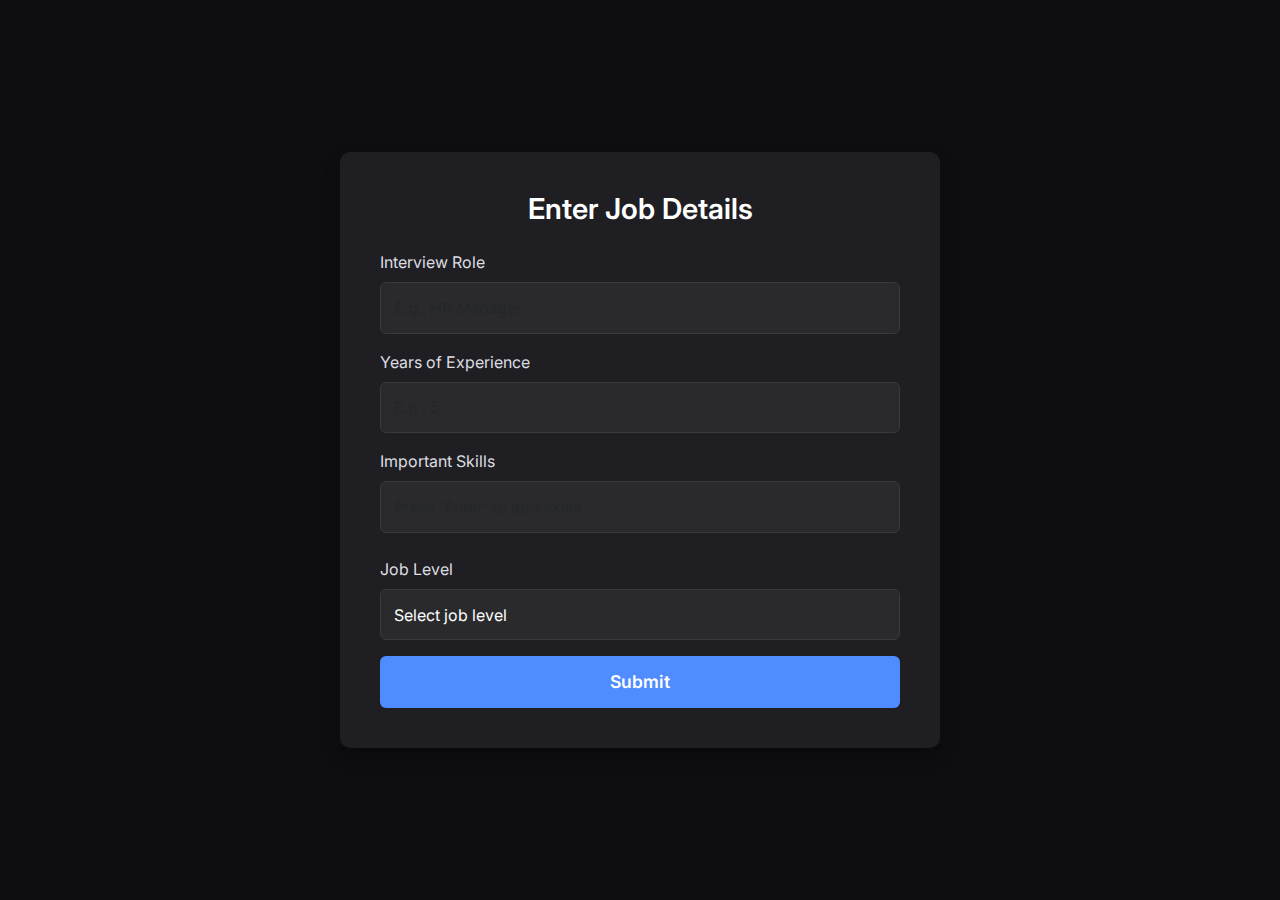
==== templates/index.html @ 6af02675 "initial commit" ====
<!DOCTYPE html>
<html lang="en">
<head>
    <meta charset="UTF-8">
    <meta name="viewport" content="width=device-width, initial-scale=1.0">
    <title>AI Interviewer - Skills Input</title>
    <link href="https://cdn.jsdelivr.net/npm/bootstrap@5.3.0-alpha3/dist/css/bootstrap.min.css" rel="stylesheet">
    <link href="https://fonts.googleapis.com/css2?family=Inter:wght@300;400;600&display=swap" rel="stylesheet">
    <style>
        /* General Page Styles */
        body {
            font-family: 'Inter', sans-serif;
            margin: 0;
            background-color: #0e0e10;
            color: #dcdde1;
        }

        .main-bg {
            background-color: #0e0e10;
            display: flex;
            align-items: center;
            justify-content: center;
            height: 100vh;
        }

        .form-container {
            background-color: #1f1f23;
            border-radius: 10px;
            padding: 2.5rem;
            box-shadow: 0px 8px 16px rgba(0, 0, 0, 0.3);
            max-width: 600px;
            width: 100%;
        }

        .title {
            font-size: 1.8rem;
            color: #ffffff;
            font-weight: 600;
            text-align: center;
            margin-bottom: 1.5rem;
        }

        /* Input Styles */
        .form-control.custom-input {
            background-color: #2a2a2d;
            color: #ffffff;
            border: 1px solid #3a3a3c;
            border-radius: 6px;
            padding: 0.8rem;
            font-size: 1rem;
            margin-bottom: 0.5rem;
        }

        .form-control.custom-input:focus {
            border-color: #4e8cff;
            box-shadow: 0 0 6px rgba(78, 140, 255, 0.5);
            outline: none;
        }

        /* Skills Tags */
        .skills-container {
            display: flex;
            flex-wrap: wrap;
            gap: 0.5rem;
            margin-top: 0.5rem;
        }

        .skill-tag {
            background-color: #4e8cff;
            color: #ffffff;
            border-radius: 6px;
            padding: 0.3rem 0.8rem;
            font-size: 0.9rem;
            display: flex;
            align-items: center;
            gap: 0.5rem;
            box-shadow: 0 2px 5px rgba(0, 0, 0, 0.2);
        }

        .skill-tag .delete-skill {
            cursor: pointer;
            font-weight: bold;
            color: #ffffff;
            background: none;
            border: none;
            padding: 0;
            font-size: 1rem;
        }

        .btn.custom-btn {
            background-color: #4e8cff;
            color: #ffffff;
            border: none;
            padding: 0.8rem;
            border-radius: 6px;
            font-size: 1.1rem;
            font-weight: 600;
            width: 100%;
            transition: all 0.3s ease-in-out;
        }

        .btn.custom-btn:hover {
            background-color: #3b6dcf;
            box-shadow: 0 4px 8px rgba(78, 140, 255, 0.3);
            transform: translateY(-2px);
        }
    </style>
</head>
<body>
    <div class="main-bg">
        <div class="form-container">
            <h1 class="title">Enter Job Details</h1>
            <form action="/submit_role" method="POST">
                <!-- Role Input -->
                <div class="mb-3">
                    <label for="interview_role" class="form-label">Interview Role</label>
                    <input type="text" id="interview_role" name="interview_role" class="form-control custom-input" placeholder="E.g., HR Manager" required>
                </div>

                <!-- Years of Experience -->
                <div class="mb-3">
                    <label for="experience" class="form-label">Years of Experience</label>
                    <input type="number" id="experience" name="candidate_years_of_experience" class="form-control custom-input" placeholder="E.g., 5" required>
                </div>

                <!-- Skills Input -->
                <div class="mb-3">
                    <label for="skills" class="form-label">Important Skills</label>
                    <input type="text" id="skills-input" class="form-control custom-input" placeholder="Press 'Enter' to add skills">
                    <div id="skills-container" class="skills-container"></div>
                </div>
                <input type="hidden" id="skills-hidden" name="job_important_skills">

                <!-- Job Level -->
                <div class="mb-3">
                    <label for="job_level" class="form-label">Job Level</label>
                    <select id="job_level" name="job_level" class="form-control custom-input" required>
                        <option value="" disabled selected>Select job level</option>
                        <option value="Junior">Junior</option>
                        <option value="Mid">Mid</option>
                        <option value="Senior">Senior</option>
                    </select>
                </div>

                <!-- Submit Button -->
                <button type="submit" class="btn custom-btn">Submit</button>
            </form>
        </div>
    </div>

    <script>
        const skillsInput = document.getElementById('skills-input');
        const skillsContainer = document.getElementById('skills-container');
        const skillsHidden = document.getElementById('skills-hidden');

        let skills = [];

        // Add skill when Enter is pressed
        skillsInput.addEventListener('keydown', (event) => {
            if (event.key === 'Enter') {
                event.preventDefault();
                const skill = skillsInput.value.trim();
                if (skill && !skills.includes(skill)) {
                    addSkill(skill);
                    skillsInput.value = ''; // Clear input box
                    skillsInput.placeholder = "Press 'Enter' to add skills"; // Reset placeholder
                }
            }
        });

        // Function to add a skill
        function addSkill(skill) {
            skills.push(skill);
            updateSkillsHidden();

            const skillTag = document.createElement('div');
            skillTag.className = 'skill-tag';
            skillTag.innerHTML = `
                ${skill}
                <button class="delete-skill" onclick="removeSkill('${skill}')">&times;</button>
            `;
            skillsContainer.appendChild(skillTag);
        }

        // Function to remove a skill
        function removeSkill(skill) {
            skills = skills.filter(s => s !== skill);
            updateSkillsHidden();
            renderSkills();
        }

        // Update hidden input for submission
        function updateSkillsHidden() {
            skillsHidden.value = skills.join(',');
        }

        // Re-render skills after deletion
        function renderSkills() {
            skillsContainer.innerHTML = '';
            skills.forEach(skill => addSkill(skill));
        }
    </script>
</body>
</html>
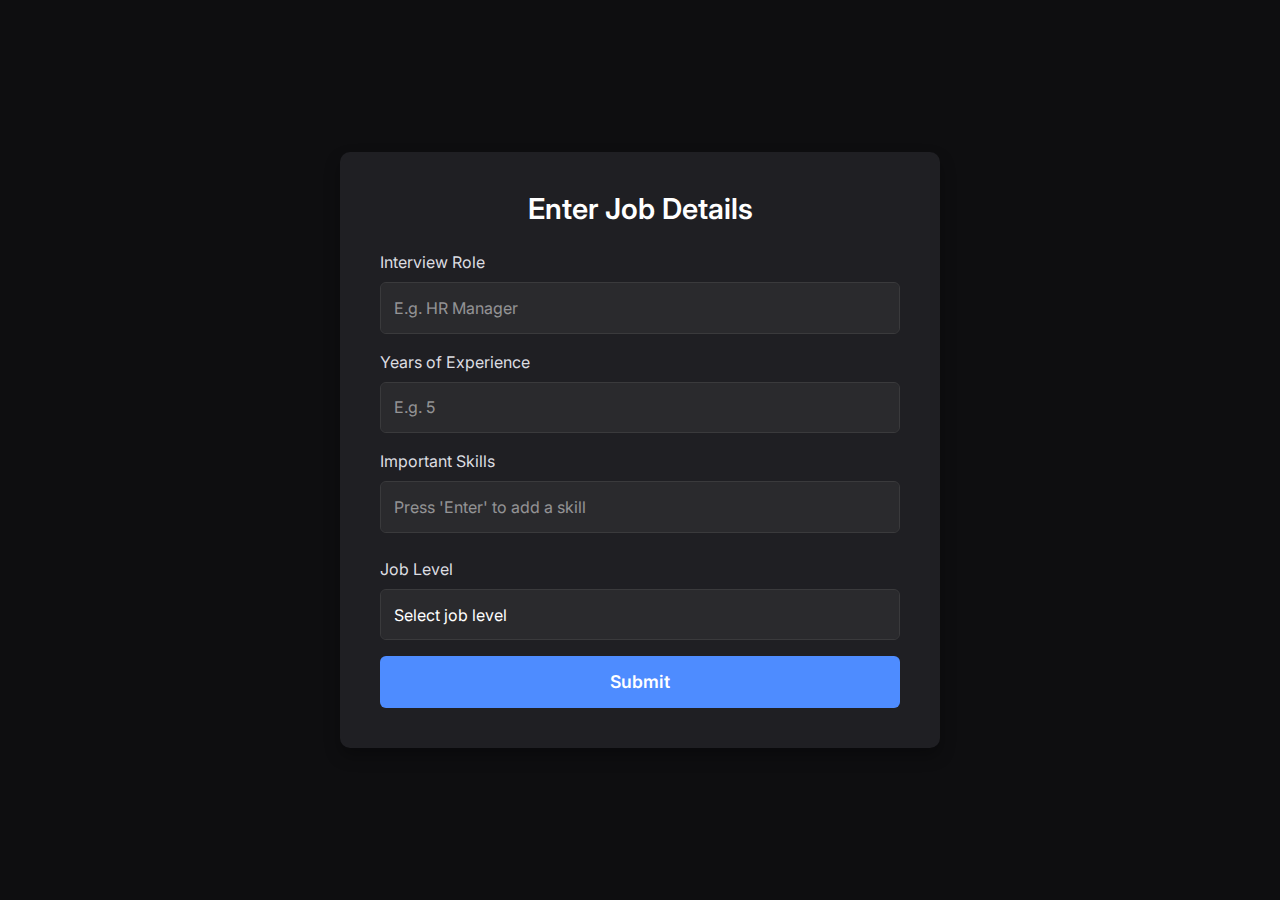
==== commit 5ccaeff4: "updated placeholder text & textbox size" ====
--- a/templates/index.html
+++ b/templates/index.html
@@ -57,6 +57,42 @@
             outline: none;
         }
 
+        /* Placeholder Styling for #interview_role */
+        #interview_role::placeholder {
+            color: #ffffff7f; /* Light white with transparency */
+            opacity: 1;
+        }
+        #interview_role:-ms-input-placeholder { /* IE 10+ */
+            color: #ffffff7f;
+        }
+        #interview_role::-ms-input-placeholder { /* Edge */
+            color: #ffffff7f;
+        }
+
+        /* Placeholder Styling for #experience */
+        #experience::placeholder {
+            color: #ffffff7f; /* Light white with transparency */
+            opacity: 1;
+        }
+        #experience:-ms-input-placeholder { /* IE 10+ */
+            color: #ffffff7f;
+        }
+        #experience::-ms-input-placeholder { /* Edge */
+            color: #ffffff7f;
+        }
+
+        /* Placeholder Styling for #skills-input */
+        #skills-input::placeholder {
+            color: #ffffff7f; /* Light white with transparency */
+            opacity: 1;
+        }
+        #skills-input:-ms-input-placeholder { /* IE 10+ */
+            color: #ffffff7f;
+        }
+        #skills-input::-ms-input-placeholder { /* Edge */
+            color: #ffffff7f;
+        }
+
         /* Skills Tags */
         .skills-container {
             display: flex;
@@ -114,19 +150,19 @@
                 <!-- Role Input -->
                 <div class="mb-3">
                     <label for="interview_role" class="form-label">Interview Role</label>
-                    <input type="text" id="interview_role" name="interview_role" class="form-control custom-input" placeholder="E.g., HR Manager" required>
+                    <input type="text" id="interview_role" name="interview_role" class="form-control custom-input" placeholder="E.g. HR Manager" required>
                 </div>
 
                 <!-- Years of Experience -->
                 <div class="mb-3">
                     <label for="experience" class="form-label">Years of Experience</label>
-                    <input type="number" id="experience" name="candidate_years_of_experience" class="form-control custom-input" placeholder="E.g., 5" required>
+                    <input type="number" id="experience" name="candidate_years_of_experience" class="form-control custom-input" placeholder="E.g. 5" required>
                 </div>
 
                 <!-- Skills Input -->
                 <div class="mb-3">
                     <label for="skills" class="form-label">Important Skills</label>
-                    <input type="text" id="skills-input" class="form-control custom-input" placeholder="Press 'Enter' to add skills">
+                    <input type="text" id="skills-input" class="form-control custom-input" placeholder="Press 'Enter' to add a skill">
                     <div id="skills-container" class="skills-container"></div>
                 </div>
                 <input type="hidden" id="skills-hidden" name="job_important_skills">
